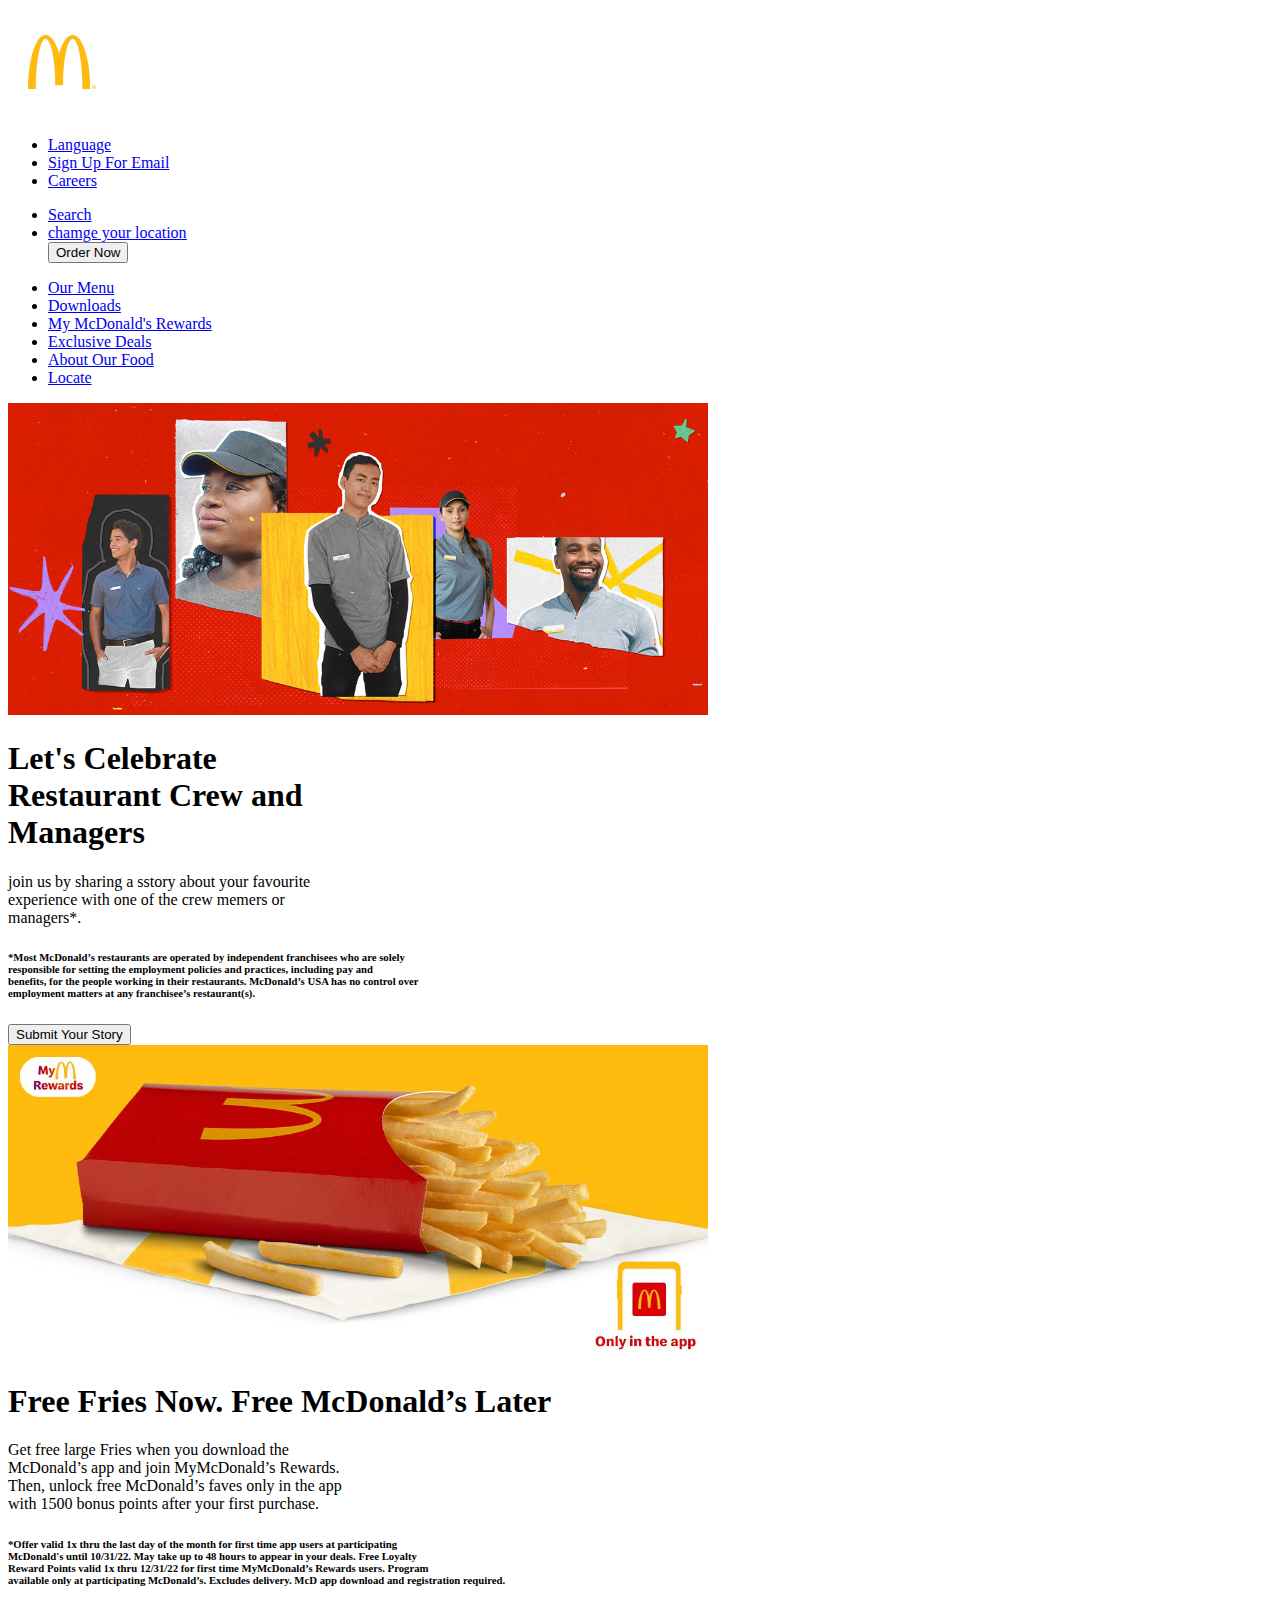
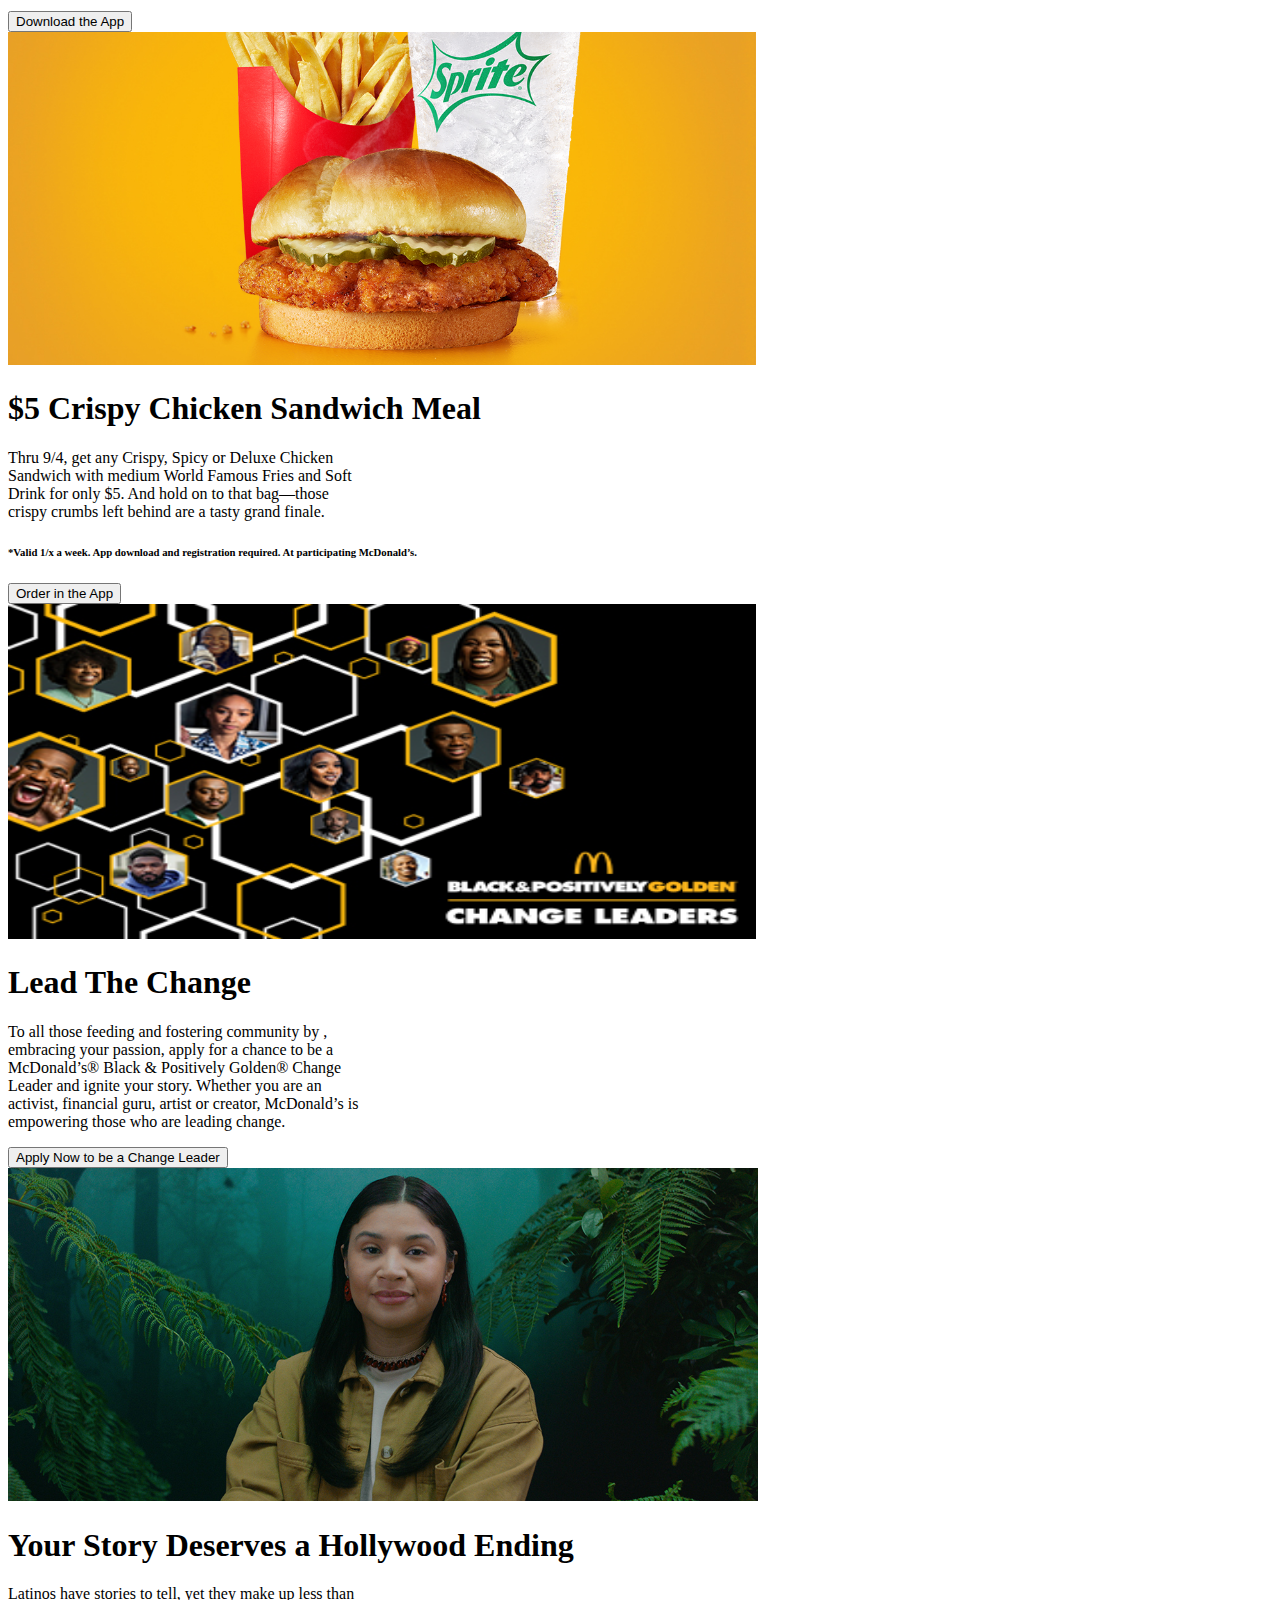
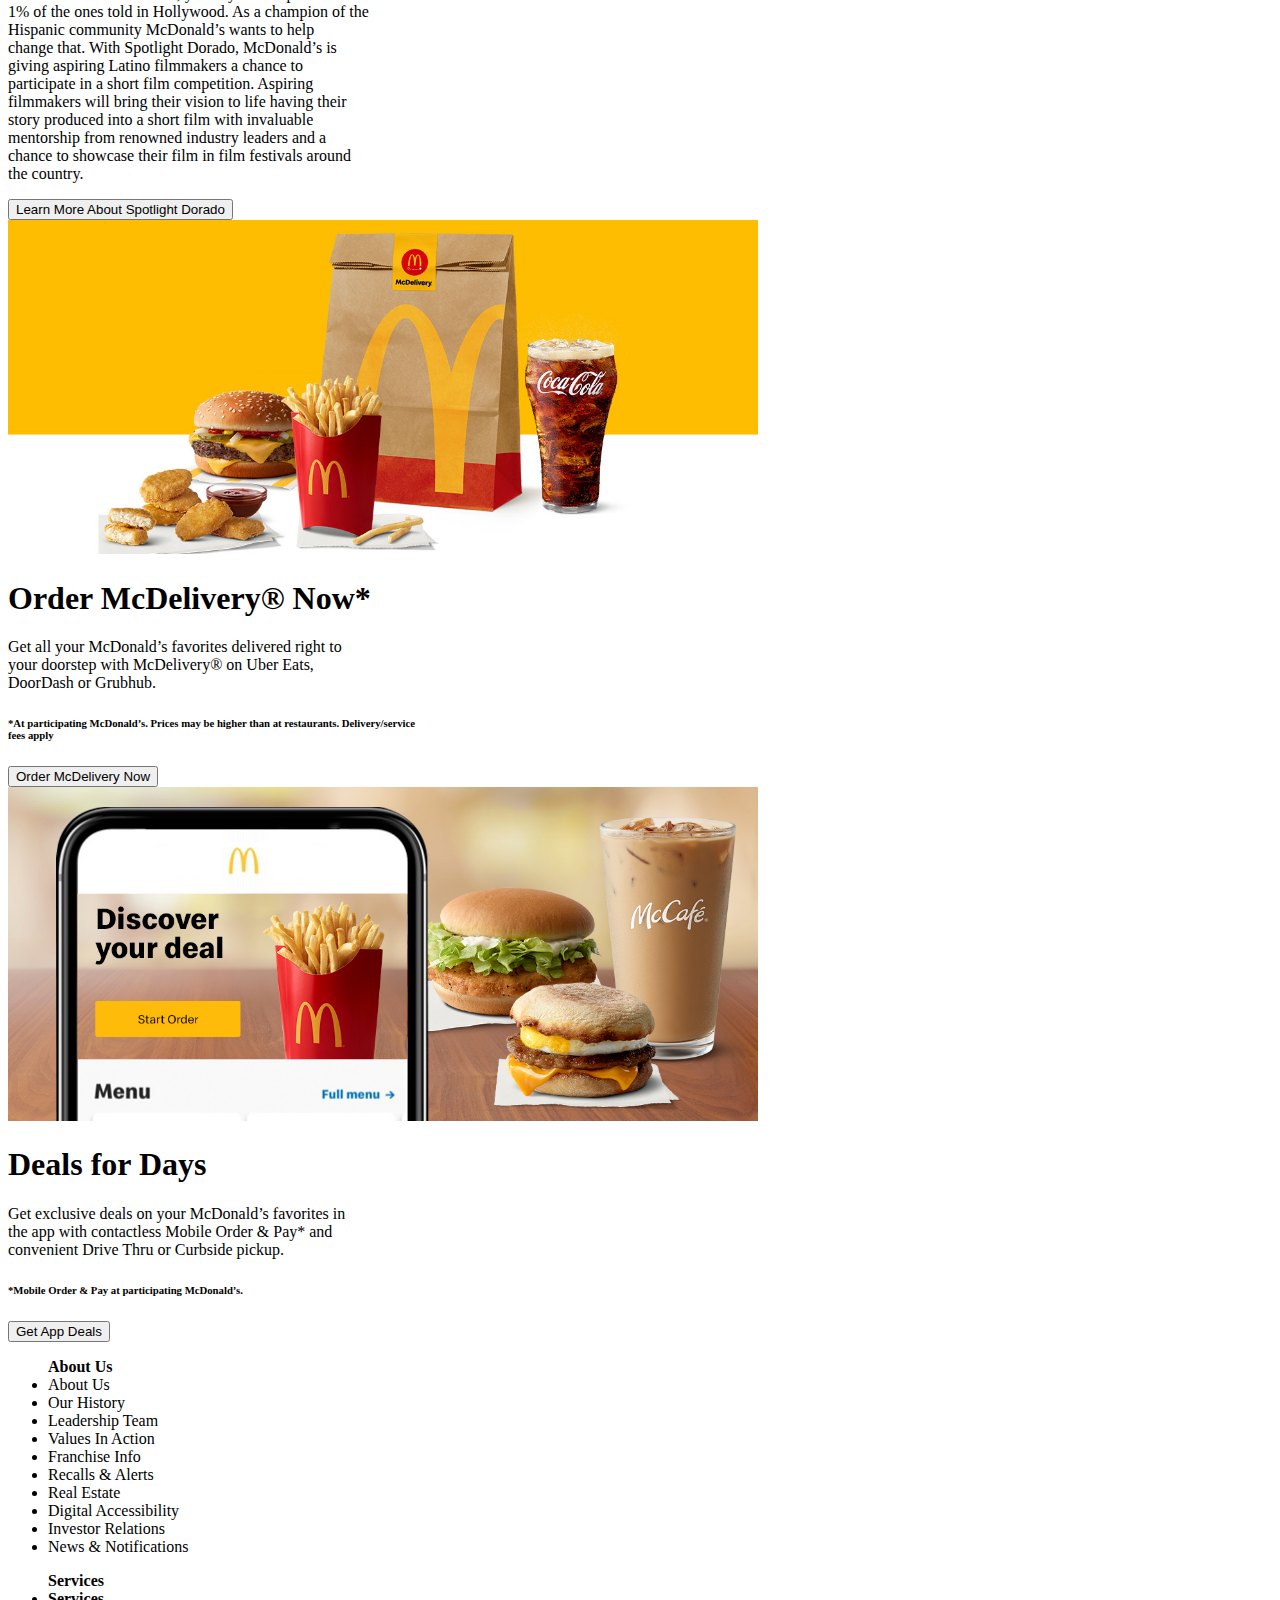
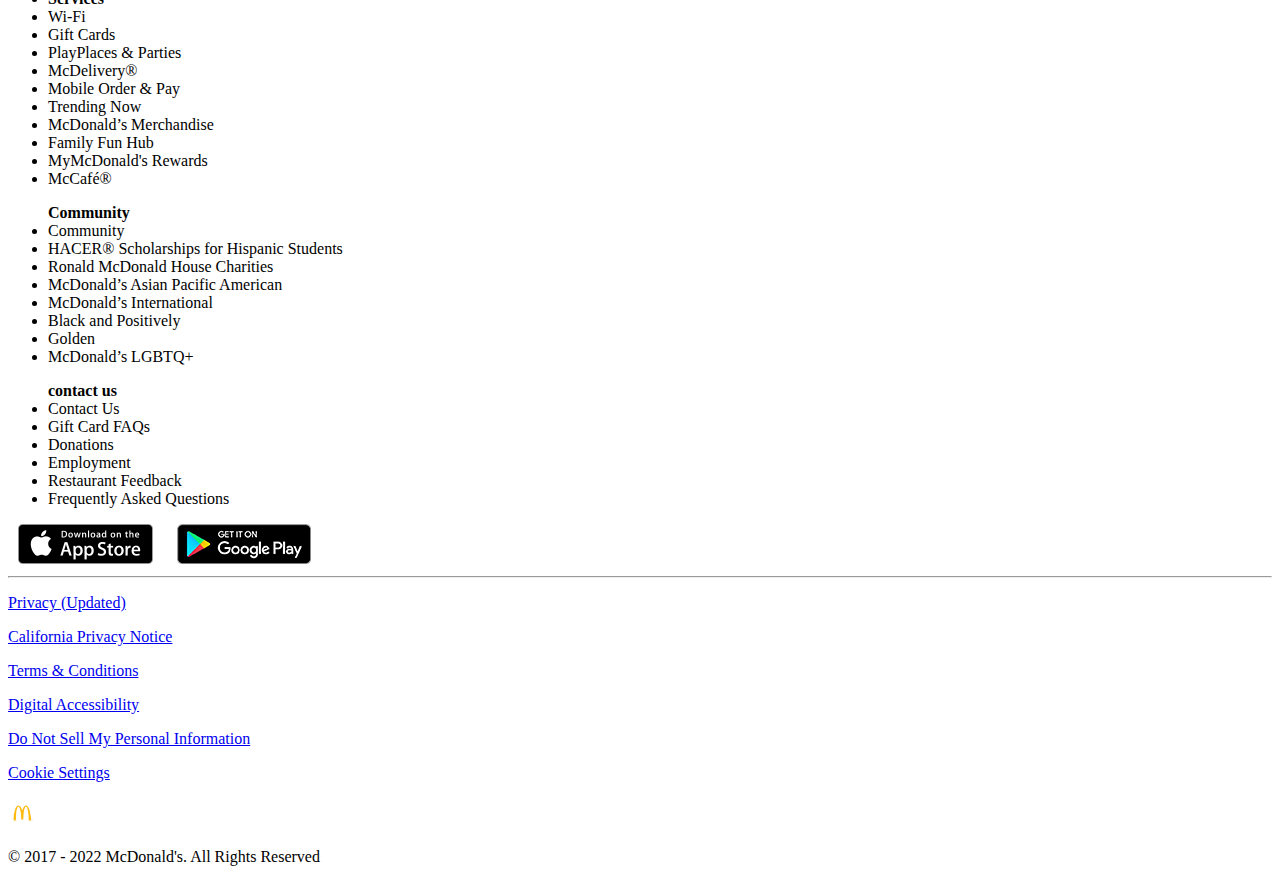
==== index.htm @ 9de71e26 "Rename mcdonalds.htm to index.htm" ====
<!DOCTYPE html>
<html lang="en">
  <head>
    <meta charset="UTF-8" />
    <meta http-equiv="X-UA-Compatible" content="IE=edge" />
    <meta name="viewport" content="width=device-width, initial-scale=1.0" />
    <title>Document</title>
    <link rel="stylesheet" href="/fontawesome-free-6.1.2-web\css\all.min.css" />

    <link rel="stylesheet" href="\css\mcdonalds.css" />
  </head>
  <header>
    <nav>
      <div class="overall">
        <div class="logo"><img src="/mc donald/logo.jpg" alt="" /></div>
        <div class="generall">
          <div class="top">
            <div class="top1">
              <ul>
                <li><a href="Language">Language</a></li>
                <li><a href="Sign Up For Email">Sign Up For Email</a></li>
                <li><a href="Careers">Careers</a></li>
              </ul>
            </div>
            <div class="top2">
              <ul>
                <li><a href="Search"><i class="fa-solid fa-magnifying-glass"></i> Search</a></li>
                <li><a href="chamge your location" style="color: blue;"><i id="logo" class="fa-solid fa-location-dot"></i> <u> chamge your location</u></a></li>
                <button type="button">Order Now</button>
              </ul>
            </div>
          </div>
          <div class="down">
            <ul>
              <li><a href="Our Menu">Our Menu</a></li>
              <li><a href="Downloads">Downloads</a></li>
              <li><a href="My McDonald's Rewards">My McDonald's Rewards</a></li>
              <li><a href="Exclusive Deals">Exclusive Deals</a></li>
              <li><a href="About Our Food">About Our Food</a></li>
              <li><a href="Locate">Locate</a></li>
            </ul>
          </div>
        </div>
      </div>
    </nav>
  </header>
  <body>
    <div class="first">
      <div class="pics1"><img src="/mc donald/pics1.jpg" width="700" /></div>
      <div class="one">
        <h1>
          Let's Celebrate <br />
          Restaurant Crew and <br />
          Managers
        </h1>
        <p>
          join us by sharing a sstory about your favourite <br />experience with
          one of the crew memers or <br />managers*.
        </p>
        <h6>
          *Most McDonald’s restaurants are operated by independent franchisees
          who are solely <br />responsible for setting the employment policies
          and practices, including pay and <br />benefits, for the people
          working in their restaurants. McDonald’s USA has no control over
          <br />employment matters at any franchisee’s restaurant(s).
        </h6>
        <button type="button">Submit Your Story</button>
      </div>
    </div>
    <div class="second">
      <div class="pics2"><img src="/mc donald/pics2.jpg" width="700" /></div>
      <div class="two">
        <h1>Free Fries Now. Free McDonald’s Later</h1>
        <p>
          Get free large Fries when you download the <br />McDonald’s app and
          join MyMcDonald’s Rewards. <br />Then, unlock free McDonald’s faves
          only in the app <br />with 1500 bonus points after your first
          purchase.
        </p>
        <h6>
          *Offer valid 1x thru the last day of the month for first time app
          users at participating <br />McDonald's until 10/31/22. May take up to
          48 hours to appear in your deals. Free Loyalty <br />Reward Points
          valid 1x thru 12/31/22 for first time MyMcDonald’s Rewards users.
          Program <br />available only at participating McDonald’s. Excludes
          delivery. McD app download and registration required.
        </h6>
        <button type="button">Download the App</button>
      </div>
    </div>
    <div class="third">
      <div class="pics3"><img src="/mc donald/pics3.jpg" width="748" /></div>
      <div class="three">
        <h1>$5 Crispy Chicken Sandwich Meal</h1>
        <p>
          Thru 9/4, get any Crispy, Spicy or Deluxe Chicken <br />
          Sandwich with medium World Famous Fries and Soft <br />
          Drink for only $5. And hold on to that bag—those <br />
          crispy crumbs left behind are a tasty grand finale.
        </p>
        <h6>
          *Valid 1/x a week. App download and registration required. At
          participating McDonald’s.
        </h6>
        <button type="button">Order in the App</button>
      </div>
    </div>
    <div class="fourth">
      <div class="pics4">
        <img src="/mc donald/pics4.jpg" width="748" height="335" />
      </div>
      <div class="four">
        <h1>Lead The Change</h1>
        <p>
          To all those feeding and fostering community by ,<br />embracing your
          passion, apply for a chance to be a <br />McDonald’s® Black &
          Positively Golden® Change <br />Leader and ignite your story. Whether
          you are an <br />activist, financial guru, artist or creator,
          McDonald’s is <br />
          empowering those who are leading change.
        </p>
        <button type="button">Apply Now to be a Change Leader</button>
      </div>
    </div>
    <div class="fift">
      <div class="pics5"><img src="/mc donald/pics5.jpg" width="750" /></div>
      <div class="five">
        <h1>Your Story Deserves a Hollywood Ending</h1>
        <p>
          Latinos have stories to tell, yet they make up less than <br />
          1% of the ones told in Hollywood. As a champion of the <br />
          Hispanic community McDonald’s wants to help <br />
          change that. With Spotlight Dorado, McDonald’s is <br />
          giving aspiring Latino filmmakers a chance to <br />
          participate in a short film competition. Aspiring <br />
          filmmakers will bring their vision to life having their <br />
          story produced into a short film with invaluable <br />
          mentorship from renowned industry leaders and a <br />
          chance to showcase their film in film festivals around <br />
          the country.
        </p>
        <button type="button">Learn More About Spotlight Dorado</button>
      </div>
    </div>
    <div class="sixth">
      <div class="pics6"><img src="/mc donald/pics6.jpg" width="750" /></div>
      <div class="six">
        <h1>Order McDelivery® Now*</h1>
        <p>
          Get all your McDonald’s favorites delivered right to <br />
          your doorstep with McDelivery® on Uber Eats, <br />
          DoorDash or Grubhub.
        </p>
        <h6>
          *At participating McDonald’s. Prices may be higher than at
          restaurants. Delivery/service <br />
          fees apply
        </h6>
        <button type="button">Order McDelivery Now</button>
      </div>
    </div>
    <div class="seventh">
      <div class="pics7"><img src="/mc donald/pics7.jpg" width="750" /></div>
      <div class="seven">
        <h1>Deals for Days</h1>
        <p>
          Get exclusive deals on your McDonald’s favorites in <br />
          the app with contactless Mobile Order & Pay* and <br />
          convenient Drive Thru or Curbside pickup.
        </p>
        <h6>*Mobile Order & Pay at participating McDonald’s.</h6>
        <button type="button">Get App Deals</button>
      </div>
    </div>
    <div class="bottom">
      <ul class="about">
        <b>About Us</b>
        <li>About Us</li>
        <li>Our History</li>
        <li>Leadership Team</li>
        <li>Values In Action</li>
        <li>Franchise Info</li>
        <li>Recalls & Alerts</li>
        <li>Real Estate</li>
        <li>Digital Accessibility</li>
        <li>Investor Relations</li>
        <li>News & Notifications</li>
      </ul>
      <ul class="Services">
        <b>Services</b>
        <li><b>Services</b></li>
        <li>Wi-Fi</li>
        <li>Gift Cards</li>
        <li>PlayPlaces & Parties</li>
        <li>McDelivery®</li>
        <li>Mobile Order & Pay</li>
        <li>Trending Now</li>
        <li>McDonald’s Merchandise</li>
        <li>Family Fun Hub</li>
        <li>MyMcDonald's Rewards</li>
        <li>McCafé®</li>
      </ul>
      <ul class="community">
        <b>Community</b>
        <li>Community</li>
        <li>HACER® Scholarships for Hispanic Students</li>
        <li>Ronald McDonald House Charities</li>
        <li>McDonald’s Asian Pacific American</li>
        <li>McDonald’s International</li>
        <li>Black and Positively</li>
        <li>Golden</li>
        <li>McDonald’s LGBTQ+</li>
      </ul>
      <ul class="contact bus">
        <b>contact us</b>
        <li>Contact Us</li>
        <li>Gift Card FAQs</li>
        <li>Donations</li>
        <li>Employment</li>
        <li>Restaurant Feedback</li>
        <li>Frequently Asked Questions</li>
      </ul>
    </div>
    <div class="icons">
      <div class="social">
        <i class="fa-brands fa-facebook-f"></i>
        <i class="fa-brands fa-instagram"></i>
        <i class="fa-brands fa-twitter"></i>
        <i class="fa-brands fa-youtube"></i>
        <i class="fa-brands fa-square-instagram"></i>
        <i class="fa-brands fa-spotify"></i>
      </div>
      <div class="store">
        <img src="/mc donald/app_store_badge.png" alt="appstore" />
        <img src="/mc donald/google_play_badge.png" alt="googleplay" />
      </div>
    </div>
    <hr />
    <footer>
      <div class="high">
       <p><a href="Privacy (Updated)">Privacy (Updated)</a></p>
       <p><a href="California Privacy Notice">California Privacy Notice</a></p>
       <p><a href="Terms & Conditions">Terms & Conditions</a></p>
       <p><a href="Digital Accessibility">Digital Accessibility</a></p>
       <p><a href="Do Not Sell My Personal Information">Do Not Sell My Personal Information</a></p>
       <p><a href="Cookie Settings">Cookie Settings</a></p>
      </div>
      <div class="middle">
      <img src="/mc donald/logo.jpg" width="30" />  
      </div>
      <div class="low">
     <p>© 2017 - 2022 McDonald's. All Rights Reserved</p> 
      </div>
    </footer>
  </body>
</html>
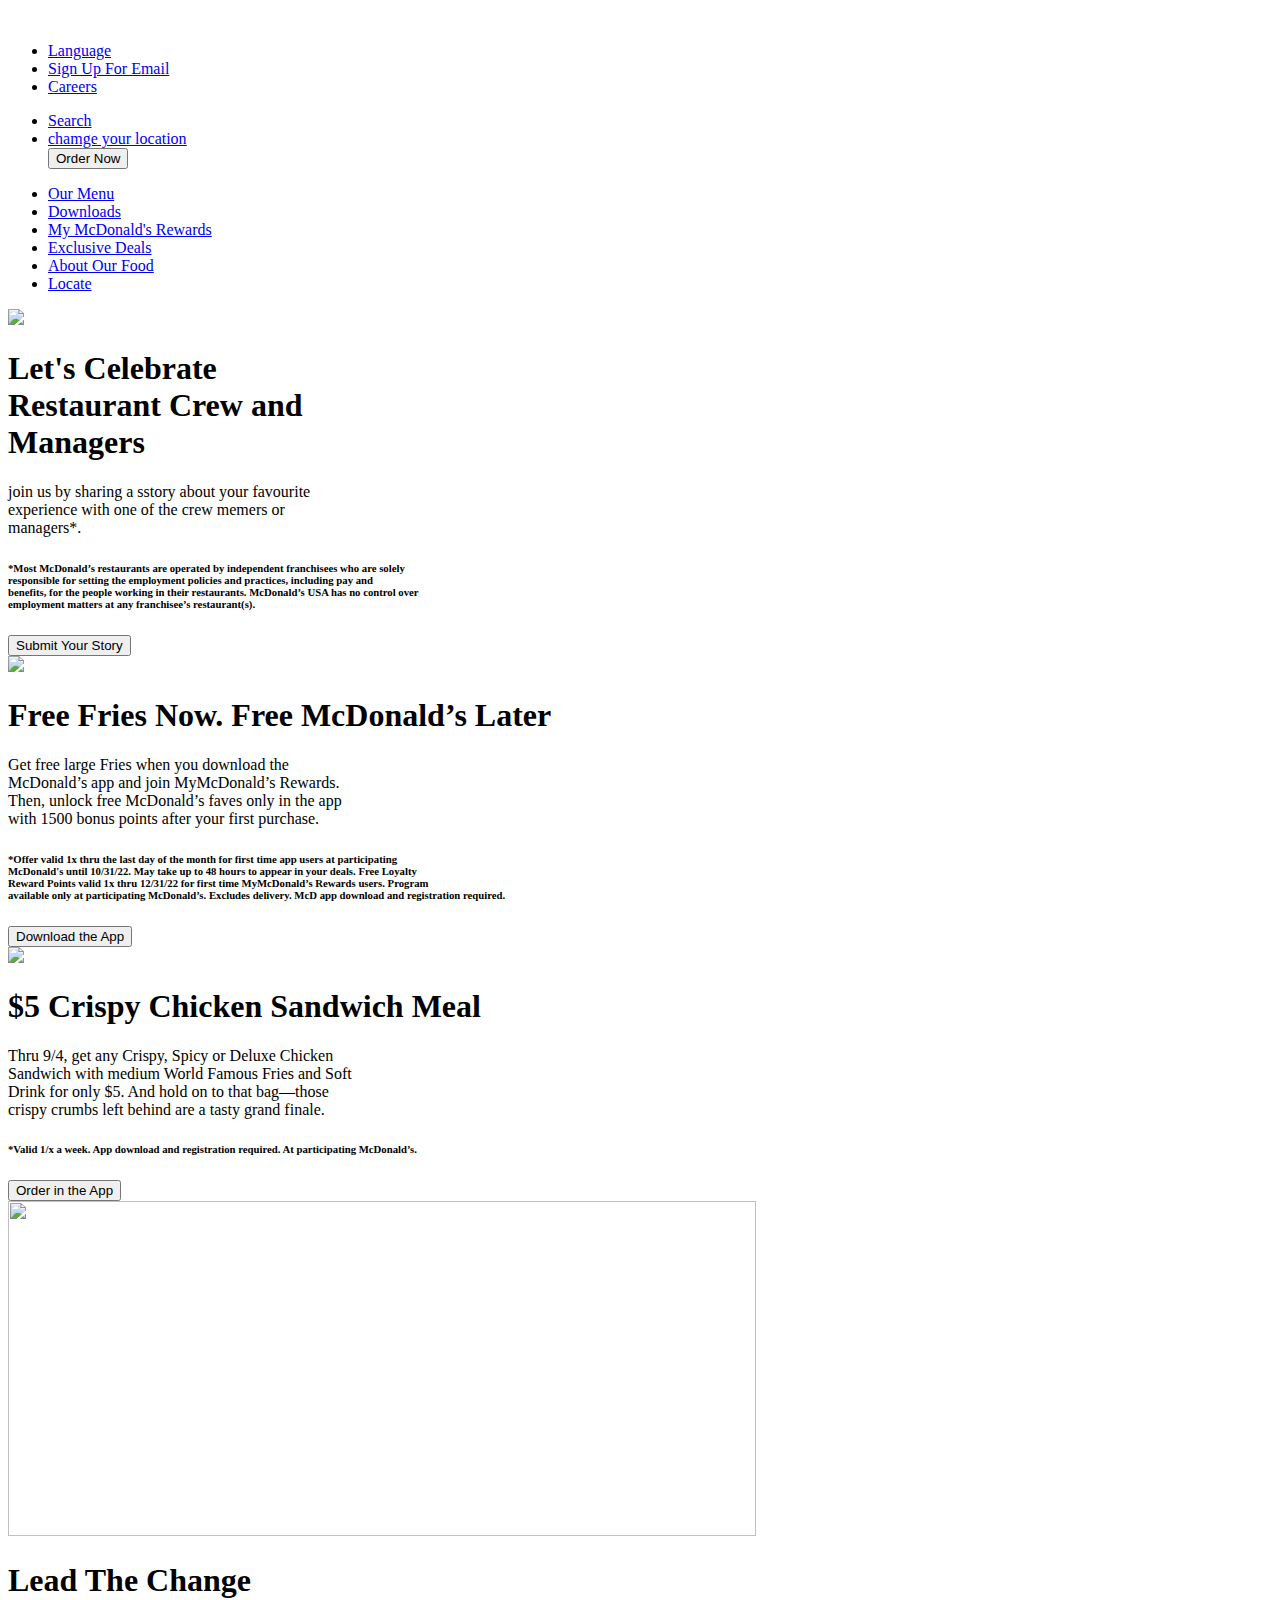
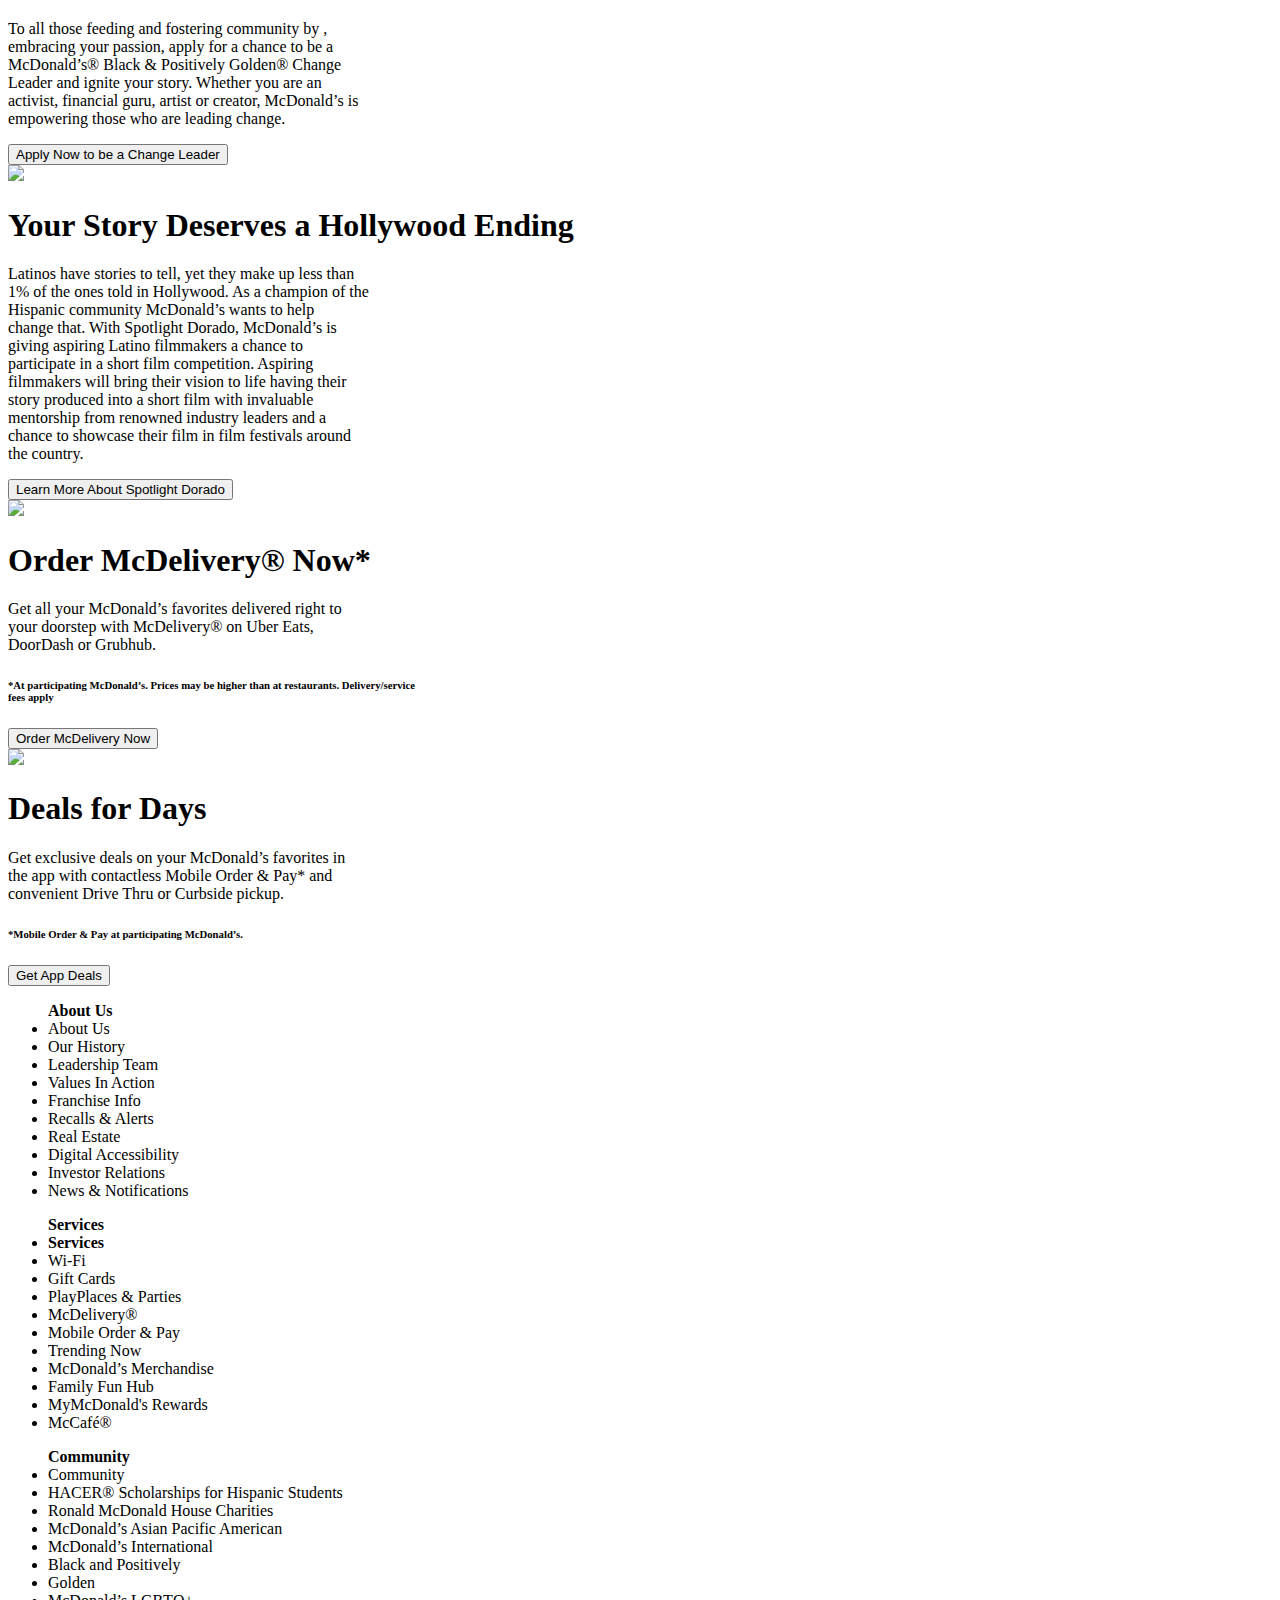
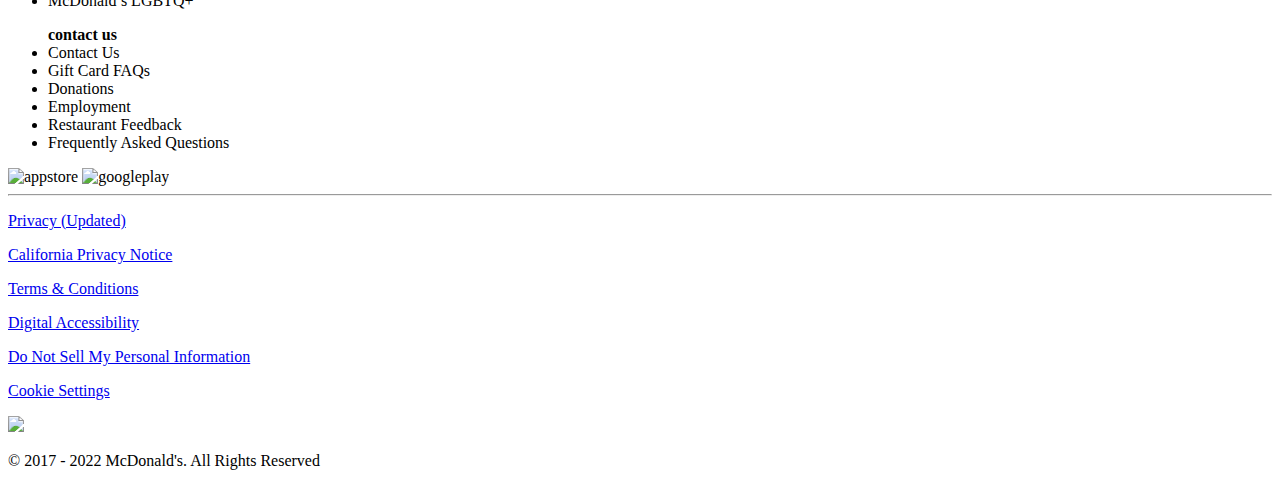
==== commit 77a4b098: "Update index.htm" ====
--- a/index.htm
+++ b/index.htm
@@ -12,7 +12,7 @@
   <header>
     <nav>
       <div class="overall">
-        <div class="logo"><img src="/mc donald/logo.jpg" alt="" /></div>
+        <div class="logo"><img src="logo.jpg" alt="" /></div>
         <div class="generall">
           <div class="top">
             <div class="top1">
@@ -46,7 +46,7 @@
   </header>
   <body>
     <div class="first">
-      <div class="pics1"><img src="/mc donald/pics1.jpg" width="700" /></div>
+      <div class="pics1"><img src="pics1.jpg" width="700" /></div>
       <div class="one">
         <h1>
           Let's Celebrate <br />
@@ -68,7 +68,7 @@
       </div>
     </div>
     <div class="second">
-      <div class="pics2"><img src="/mc donald/pics2.jpg" width="700" /></div>
+      <div class="pics2"><img src="pics2.jpg" width="700" /></div>
       <div class="two">
         <h1>Free Fries Now. Free McDonald’s Later</h1>
         <p>
@@ -89,7 +89,7 @@
       </div>
     </div>
     <div class="third">
-      <div class="pics3"><img src="/mc donald/pics3.jpg" width="748" /></div>
+      <div class="pics3"><img src="pics3.jpg" width="748" /></div>
       <div class="three">
         <h1>$5 Crispy Chicken Sandwich Meal</h1>
         <p>
@@ -107,7 +107,7 @@
     </div>
     <div class="fourth">
       <div class="pics4">
-        <img src="/mc donald/pics4.jpg" width="748" height="335" />
+        <img src="pics4.jpg" width="748" height="335" />
       </div>
       <div class="four">
         <h1>Lead The Change</h1>
@@ -123,7 +123,7 @@
       </div>
     </div>
     <div class="fift">
-      <div class="pics5"><img src="/mc donald/pics5.jpg" width="750" /></div>
+      <div class="pics5"><img src="pics5.jpg" width="750" /></div>
       <div class="five">
         <h1>Your Story Deserves a Hollywood Ending</h1>
         <p>
@@ -143,7 +143,7 @@
       </div>
     </div>
     <div class="sixth">
-      <div class="pics6"><img src="/mc donald/pics6.jpg" width="750" /></div>
+      <div class="pics6"><img src="pics6.jpg" width="750" /></div>
       <div class="six">
         <h1>Order McDelivery® Now*</h1>
         <p>
@@ -160,7 +160,7 @@
       </div>
     </div>
     <div class="seventh">
-      <div class="pics7"><img src="/mc donald/pics7.jpg" width="750" /></div>
+      <div class="pics7"><img src="pics7.jpg" width="750" /></div>
       <div class="seven">
         <h1>Deals for Days</h1>
         <p>
@@ -231,8 +231,8 @@
         <i class="fa-brands fa-spotify"></i>
       </div>
       <div class="store">
-        <img src="/mc donald/app_store_badge.png" alt="appstore" />
-        <img src="/mc donald/google_play_badge.png" alt="googleplay" />
+        <img src="app_store_badge.png" alt="appstore" />
+        <img src="google_play_badge.png" alt="googleplay" />
       </div>
     </div>
     <hr />
@@ -246,7 +246,7 @@
        <p><a href="Cookie Settings">Cookie Settings</a></p>
       </div>
       <div class="middle">
-      <img src="/mc donald/logo.jpg" width="30" />  
+      <img src="logo.jpg" width="30" />  
       </div>
       <div class="low">
      <p>© 2017 - 2022 McDonald's. All Rights Reserved</p> 
